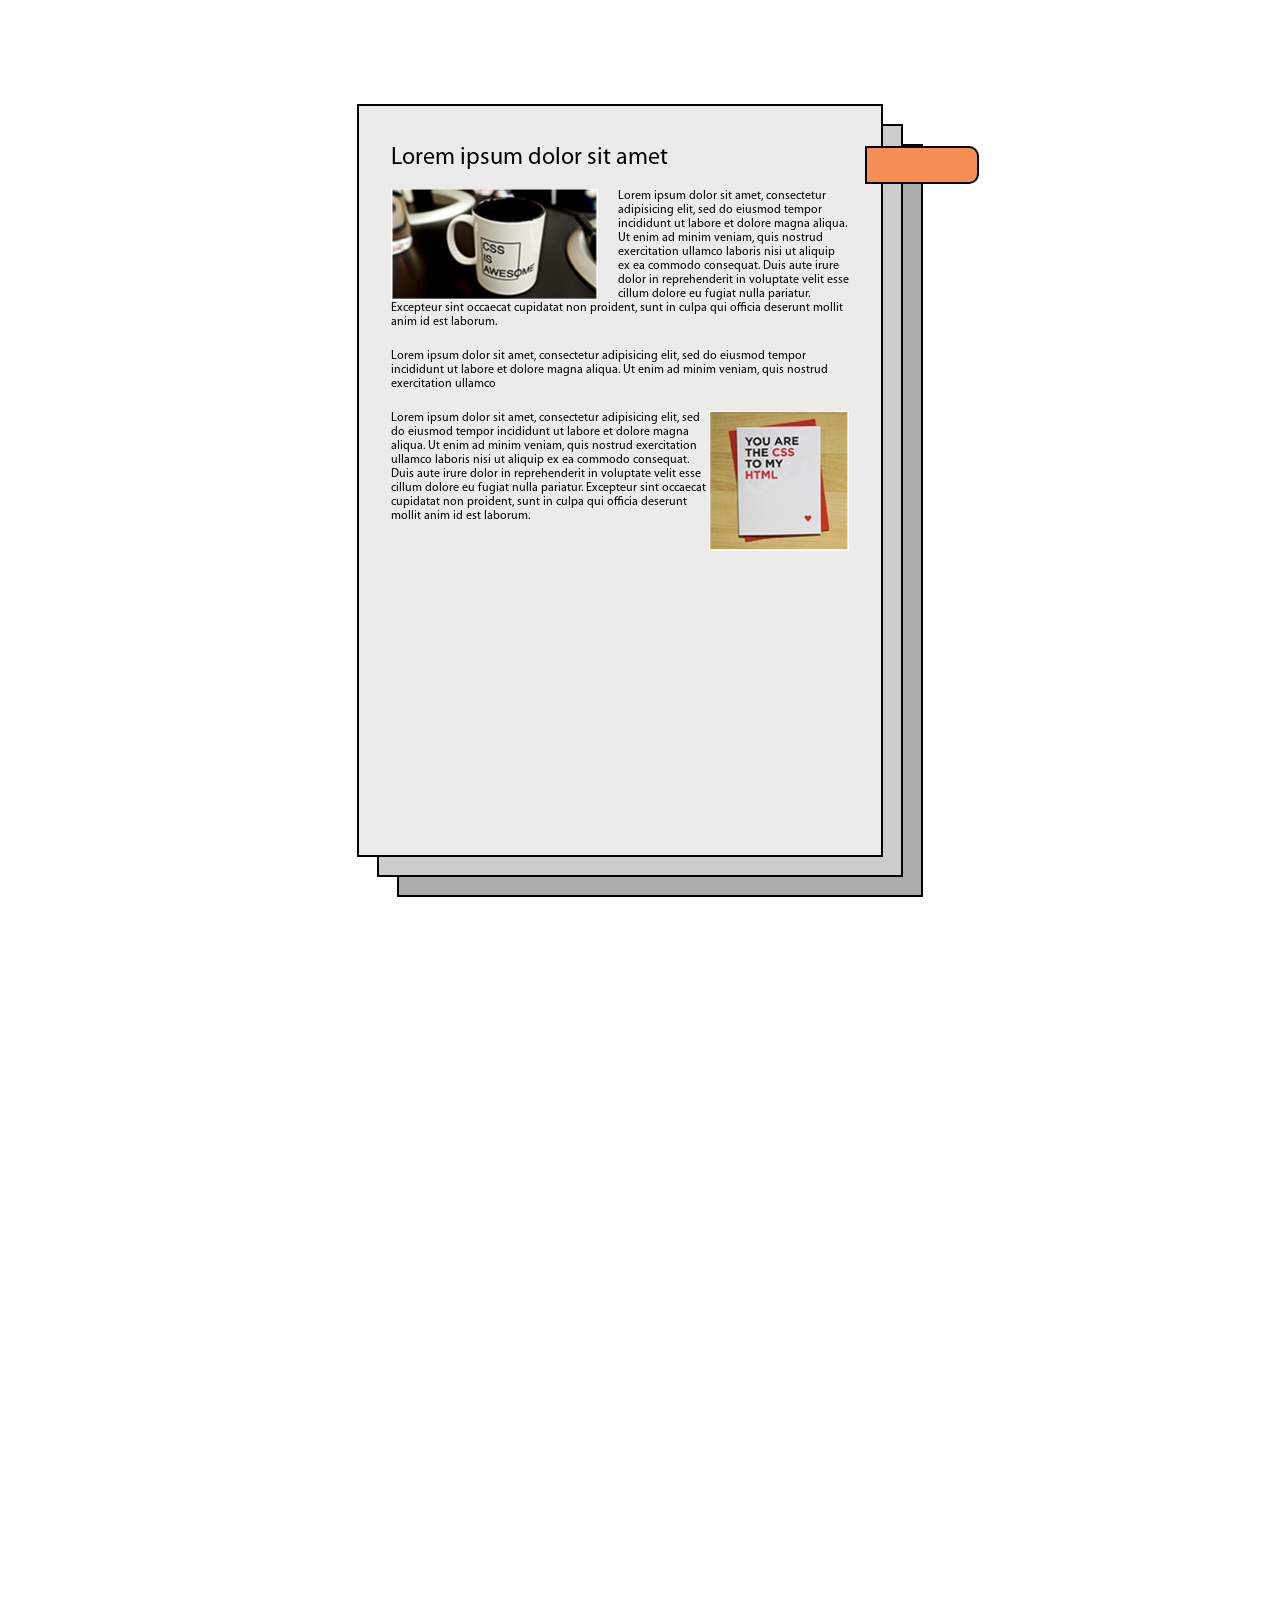
==== index.html @ 38b24c43 "Positioning & Floats/feature: font fixed" ====
<!DOCTYPE html>
<html lang="en">

    <head>
        <meta charset="UTF-8">
        <meta name="viewport" content="width=device-width, initial-scale=1.0">
        <meta http-equiv="X-UA-Compatible" content="ie=edge">
        <link rel="stylesheet" href="css/main.css">
        <title>Positioning and float</title>
    </head>

    <body>
        <section>
            <article>
                <div class="sticker"></div>
                <header>
                    Lorem ipsum dolor sit amet
                </header>
                <img src="img/cup.png" alt="Cup 'CSS is awesome'">
                <p>Lorem ipsum dolor sit amet, consectetur adipisicing elit, sed
                    do eiusmod tempor incididunt ut labore et dolore magna aliqua.
                    Ut enim ad minim veniam, quis nostrud exercitation ullamco
                    laboris nisi ut aliquip ex ea commodo consequat. Duis aute
                    irure dolor in reprehenderit in voluptate velit esse cillum
                    dolore eu fugiat nulla pariatur. Excepteur sint occaecat
                    cupidatat non proident, sunt in culpa qui officia deserunt
                    mollit anim id est laborum.</p>
                <p>Lorem ipsum dolor sit amet, consectetur adipisicing elit, sed
                    do eiusmod tempor incididunt ut labore et dolore magna aliqua.
                    Ut enim ad minim veniam, quis nostrud exercitation ullamco
                </p>
                <img src="img/postcard.png" alt="CSS Postcard">
                <p>Lorem ipsum dolor sit amet, consectetur adipisicing elit, sed
                    do eiusmod tempor incididunt ut labore et dolore magna aliqua.
                    Ut enim ad minim veniam, quis nostrud exercitation ullamco
                    laboris nisi ut aliquip ex ea commodo consequat. Duis aute
                    irure dolor in reprehenderit in voluptate velit esse cillum
                    dolore eu fugiat nulla pariatur. Excepteur sint occaecat
                    cupidatat non proident, sunt in culpa qui officia deserunt
                    mollit anim id est laborum.</p>
            </article>
            <article></article>
            <article></article>
        </section>
    </body>

</html>
---- css/main.css ----
* {
    margin: 0;
    padding: 0;
    font-family: Myriad Pro;
}

p {
    font-size: 12px;
}

body {
    height: 2000px;
}

section {
    position: absolute;
    width: 526px;
    margin: 0 auto;
    top: 124px;
    left: 0;
    right: 0;
}

article {
    position: absolute;
    width: 458px;
    height: 667px;
    border: 2px solid black;
    padding: 41px 32px;
}

header {
    font-size: 24px;
    line-height: 22px;
}

img:nth-of-type(odd) {
    margin: 20px 20px 0 0;
    float: left;
}

img:nth-of-type(even) {
    margin: 20px 0 0 0;
    float: right;
}

p, h1 {
    margin: 20px 0 0 0;
}

.sticker {
    border-radius: 0 10px 10px 0;
    position: absolute;
    width: 98px;
    height: 34px;
    border: 2px solid black;
}

.sticker:nth-of-type(1) {
    width: 110px;
    z-index: 7;
    top: 40px;
    left: 506px;
    background-color: #f68e56;
}

article:nth-of-type(1) {
    top: -20px;
    left: -20px;
    z-index: 6;
    background-color: #ebebeb;
}

article:nth-of-type(2) {
    top: 0px;
    left: 0px;
    z-index: 4;
    background-color: #cccccc;
}

article:nth-of-type(3) {
    top: 20px;
    left: 20px;
    z-index: 2;
    background-color: #acacac;
}

@font-face {
    font-family: Myriad Pro;
    src: url(../fonts/MYRIADPRO-REGULAR.OTF);
}
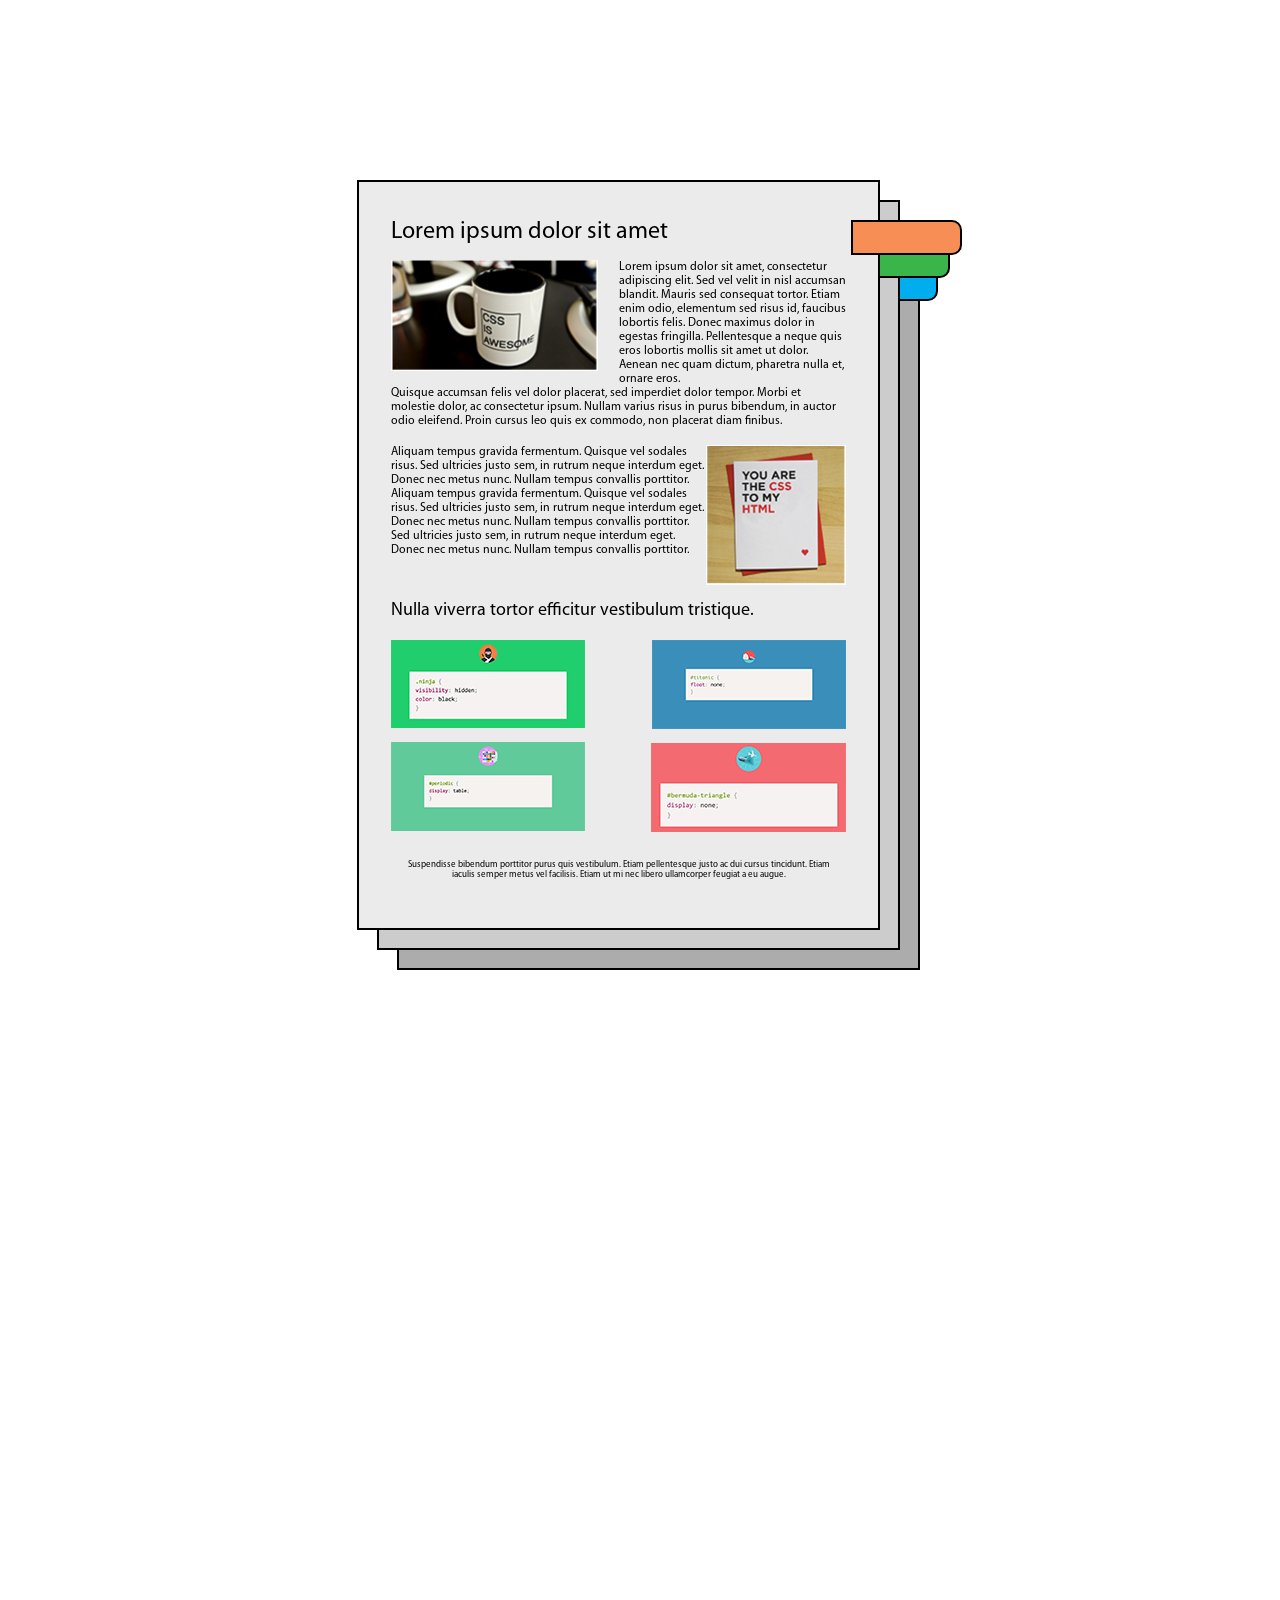
==== commit 84a485c1: "Positioning & Floats/feature: central block is finished" ====
--- a/index.html
+++ b/index.html
@@ -12,36 +12,69 @@
     <body>
         <section>
             <article>
-                <div class="sticker"></div>
+                <div class="bookmark"></div>
                 <header>
                     Lorem ipsum dolor sit amet
                 </header>
-                <img src="img/cup.png" alt="Cup 'CSS is awesome'">
-                <p>Lorem ipsum dolor sit amet, consectetur adipisicing elit, sed
-                    do eiusmod tempor incididunt ut labore et dolore magna aliqua.
-                    Ut enim ad minim veniam, quis nostrud exercitation ullamco
-                    laboris nisi ut aliquip ex ea commodo consequat. Duis aute
-                    irure dolor in reprehenderit in voluptate velit esse cillum
-                    dolore eu fugiat nulla pariatur. Excepteur sint occaecat
-                    cupidatat non proident, sunt in culpa qui officia deserunt
-                    mollit anim id est laborum.</p>
-                <p>Lorem ipsum dolor sit amet, consectetur adipisicing elit, sed
-                    do eiusmod tempor incididunt ut labore et dolore magna aliqua.
-                    Ut enim ad minim veniam, quis nostrud exercitation ullamco
-                </p>
-                <img src="img/postcard.png" alt="CSS Postcard">
-                <p>Lorem ipsum dolor sit amet, consectetur adipisicing elit, sed
-                    do eiusmod tempor incididunt ut labore et dolore magna aliqua.
-                    Ut enim ad minim veniam, quis nostrud exercitation ullamco
-                    laboris nisi ut aliquip ex ea commodo consequat. Duis aute
-                    irure dolor in reprehenderit in voluptate velit esse cillum
-                    dolore eu fugiat nulla pariatur. Excepteur sint occaecat
-                    cupidatat non proident, sunt in culpa qui officia deserunt
-                    mollit anim id est laborum.</p>
+                <section class="SectionOfArticle">
+                    <img class="LeftImage" src="img/cup.png" alt="Cup 'CSS is awesome'">
+                    <p>Lorem ipsum dolor sit amet, consectetur adipiscing elit.
+                        Sed vel velit in nisl accumsan blandit. Mauris sed consequat
+                        tortor. Etiam enim odio, elementum sed risus id, faucibus
+                        lobortis felis. Donec maximus dolor in egestas fringilla.
+                        Pellentesque a neque quis eros lobortis mollis sit amet
+                        ut dolor. Aenean nec quam dictum, pharetra nulla et,
+                        ornare eros.</p>
+                    <p>Quisque accumsan felis vel dolor placerat, sed imperdiet
+                        dolor tempor. Morbi et molestie dolor, ac consectetur
+                        ipsum. Nullam varius risus in purus bibendum, in auctor
+                        odio eleifend. Proin cursus leo quis ex commodo, non
+                        placerat diam finibus.</p>
+                </section>
+                <section class="SectionOfArticle">
+                    <img class="RightImage" src="img/postcard.png" alt="CSS Postcard">
+                    <p>Aliquam tempus gravida fermentum. Quisque vel sodales risus.
+                        Sed ultricies justo sem, in rutrum neque interdum eget.
+                        Donec nec metus nunc. Nullam tempus convallis porttitor.
+                        Aliquam tempus gravida fermentum. Quisque vel sodales
+                        risus. Sed ultricies justo sem, in rutrum neque interdum
+                        eget. Donec nec metus nunc. Nullam tempus convallis
+                        porttitor. Sed ultricies justo sem, in rutrum neque
+                        interdum eget. Donec nec metus nunc. Nullam tempus convallis
+                        porttitor.
+                    </p>
+                </section>
+                <section class="SectionOfArticle">
+                    <header>
+                        Nulla viverra tortor efficitur vestibulum tristique.
+                    </header>
+                    <img class="LeftImage" src="img/CssJoke_1.png" alt="CSS first joke">
+                    <img class="RightImage" src="img/CssJoke_2.png" alt="CSS second joke'">
+                    <img class="LeftImage" src="img/CssJoke_3.png" alt="CSS third joke">
+                    <img class="RightImage" src="img/CssJoke_4.png" alt="CSS fourth joke">
+                </section>
+                <footer>
+                    Suspendisse bibendum porttitor purus quis vestibulum. Etiam pellentesque justo
+                    ac dui cursus tincidunt. Etiam iaculis semper metus vel
+                    facilisis. Etiam ut mi nec libero ullamcorper feugiat a
+                    eu augue.
+                </footer>
             </article>
-            <article></article>
-            <article></article>
+            <article>
+                <div class="bookmark"></div>
+            </article>
+            <article>
+                <div class="bookmark"></div>
+            </article>
         </section>
     </body>
 
 </html>
+</section>
+</body>
+
+</html>
+</section>
+</body>
+
+</html>
--- a/css/main.css
+++ b/css/main.css
@@ -6,6 +6,7 @@
 
 p {
     font-size: 12px;
+    line-height: 14px;
 }
 
 body {
@@ -16,17 +17,37 @@
     position: absolute;
     width: 526px;
     margin: 0 auto;
-    top: 124px;
+    top: 200px;
     left: 0;
     right: 0;
 }
 
 article {
     position: absolute;
-    width: 458px;
-    height: 667px;
+    width: 455px;
+    height: 668px;
     border: 2px solid black;
-    padding: 41px 32px;
+    padding: 39px 32px;
+}
+
+.SectionOfArticle {
+    position: static;
+    width: 100%;
+    margin: 17px 0 0px 0;
+}
+
+.SectionOfArticle::after {
+    content: ".";
+    clear: both;
+    display: block;
+    height: 0;
+    visibility: hidden;
+}
+
+section>header {
+    font-size: 18px;
+    line-height: 17px;
+    margin: 0px 0 7px 0;
 }
 
 header {
@@ -34,34 +55,38 @@
     line-height: 22px;
 }
 
-img:nth-of-type(odd) {
-    margin: 20px 20px 0 0;
+.LeftImage {
+    margin: 0px 21px 15px 0;
     float: left;
 }
 
-img:nth-of-type(even) {
-    margin: 20px 0 0 0;
+.RightImage {
+    margin: 0px 0 0px 0;
     float: right;
 }
 
-p, h1 {
-    margin: 20px 0 0 0;
+.SectionOfArticle:nth-of-type(3) .LeftImage {
+    margin: 14px 0px 0px 0;
 }
 
-.sticker {
+.SectionOfArticle:nth-of-type(3) .RightImage {
+    margin: 14px 0px 0px 0;
+}
+
+footer {
+    font-size: 9px;
+    line-height: 10px;
+    width: 440px;
+    margin: 28px auto 0px;
+    text-align: center;
+}
+
+.bookmark {
     border-radius: 0 10px 10px 0;
     position: absolute;
-    width: 98px;
-    height: 34px;
+    width: 107px;
+    height: 31px;
     border: 2px solid black;
-}
-
-.sticker:nth-of-type(1) {
-    width: 110px;
-    z-index: 7;
-    top: 40px;
-    left: 506px;
-    background-color: #f68e56;
 }
 
 article:nth-of-type(1) {
@@ -71,11 +96,25 @@
     background-color: #ebebeb;
 }
 
+article:nth-of-type(1) .bookmark {
+    z-index: 7;
+    top: 38px;
+    left: 492px;
+    background-color: #f68e56;
+}
+
 article:nth-of-type(2) {
     top: 0px;
     left: 0px;
     z-index: 4;
     background-color: #cccccc;
+}
+
+article:nth-of-type(2) .bookmark {
+    z-index: 5;
+    top: 41px;
+    left: 460px;
+    background-color: #39b54a;
 }
 
 article:nth-of-type(3) {
@@ -85,6 +124,13 @@
     background-color: #acacac;
 }
 
+article:nth-of-type(3) .bookmark {
+    z-index: 3;
+    top: 44px;
+    left: 428px;
+    background-color: #00aeef;
+}
+
 @font-face {
     font-family: Myriad Pro;
     src: url(../fonts/MYRIADPRO-REGULAR.OTF);
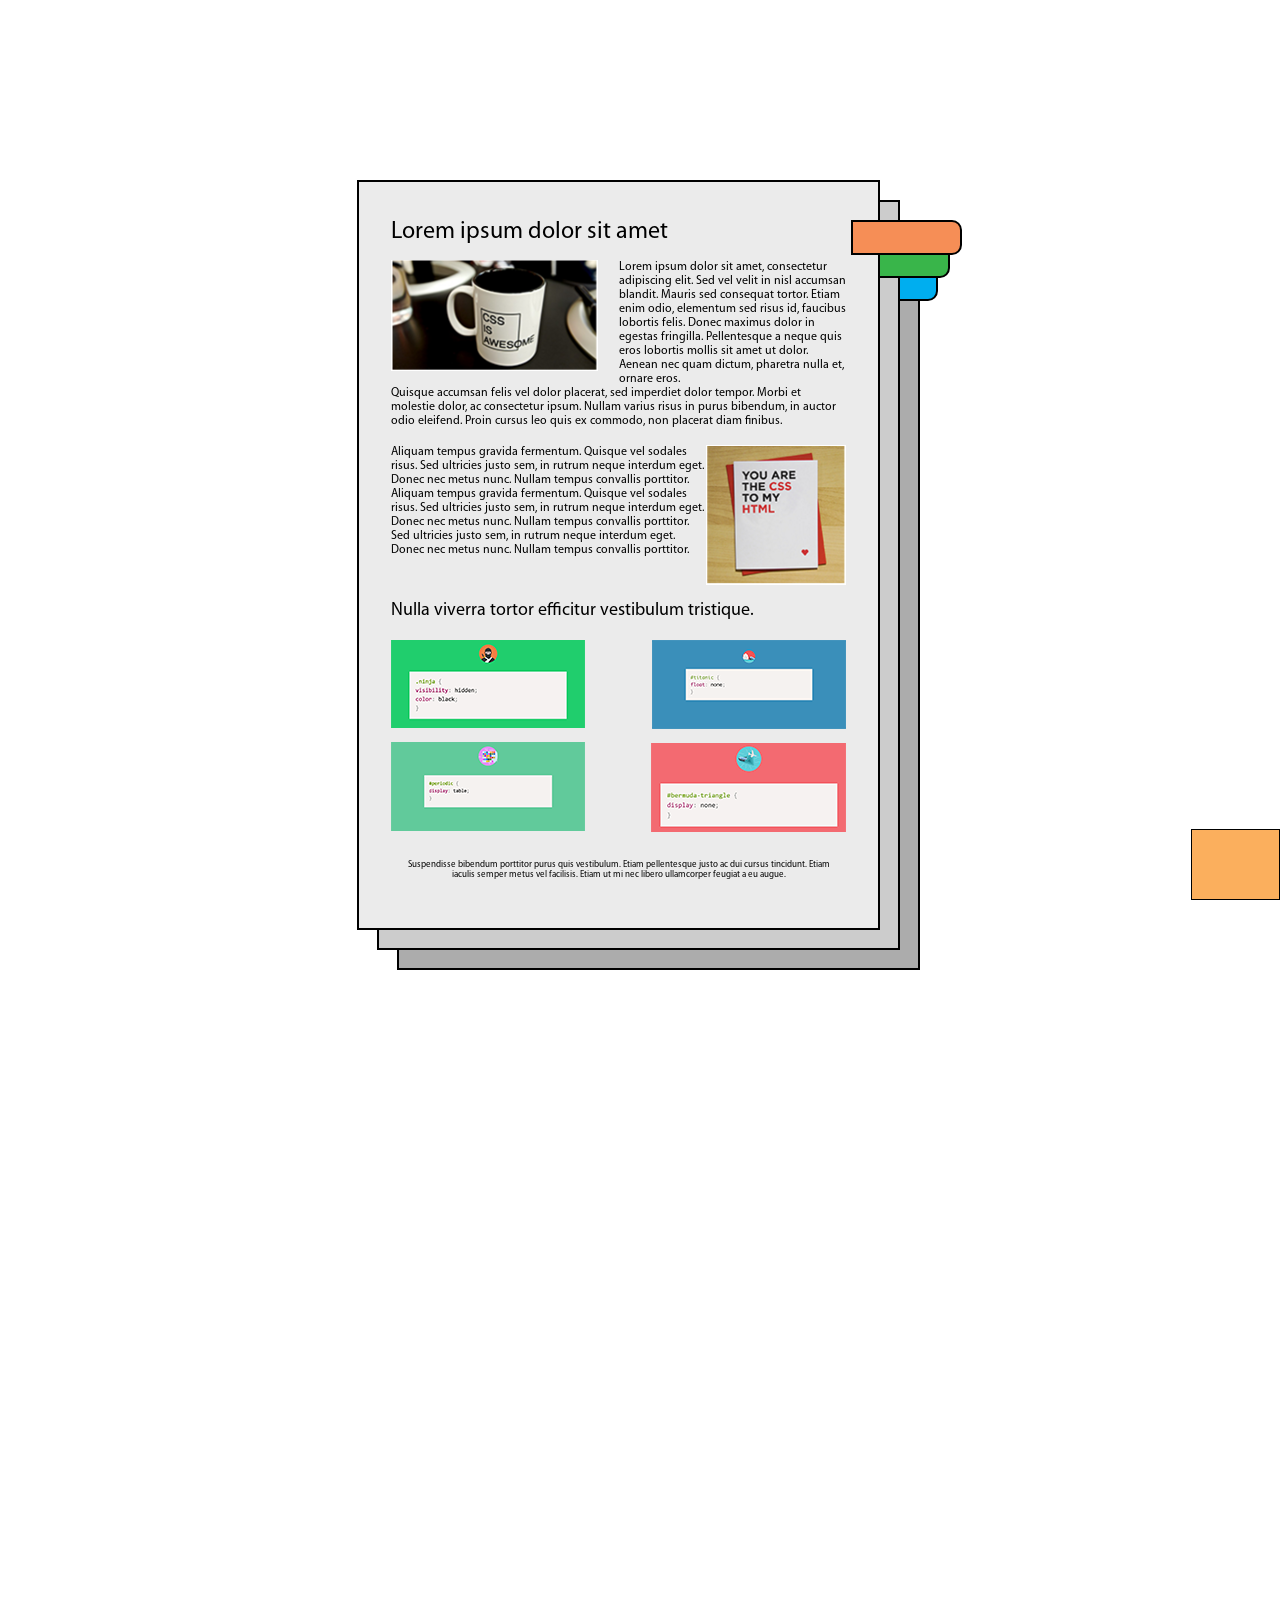
==== commit ce38534f: "Positioning & Floats/fix: font changed from ttf to woff (works for all browsers)" ====
--- a/index.html
+++ b/index.html
@@ -67,6 +67,9 @@
                 <div class="bookmark"></div>
             </article>
         </section>
+        <aside>
+
+        </aside>
     </body>
 
 </html>
--- a/css/main.css
+++ b/css/main.css
@@ -11,6 +11,16 @@
 
 body {
     height: 2000px;
+}
+
+aside {
+    position: fixed;
+    bottom: 0px;
+    right: 0px;
+    border: 1px solid black;
+    background-color: #fbaf5d;
+    width: 87px;
+    height: 69px;
 }
 
 section {
@@ -133,5 +143,5 @@
 
 @font-face {
     font-family: Myriad Pro;
-    src: url(../fonts/MYRIADPRO-REGULAR.OTF);
+    src: url(../fonts/MYRIADPRO-REGULAR.woff);
 }
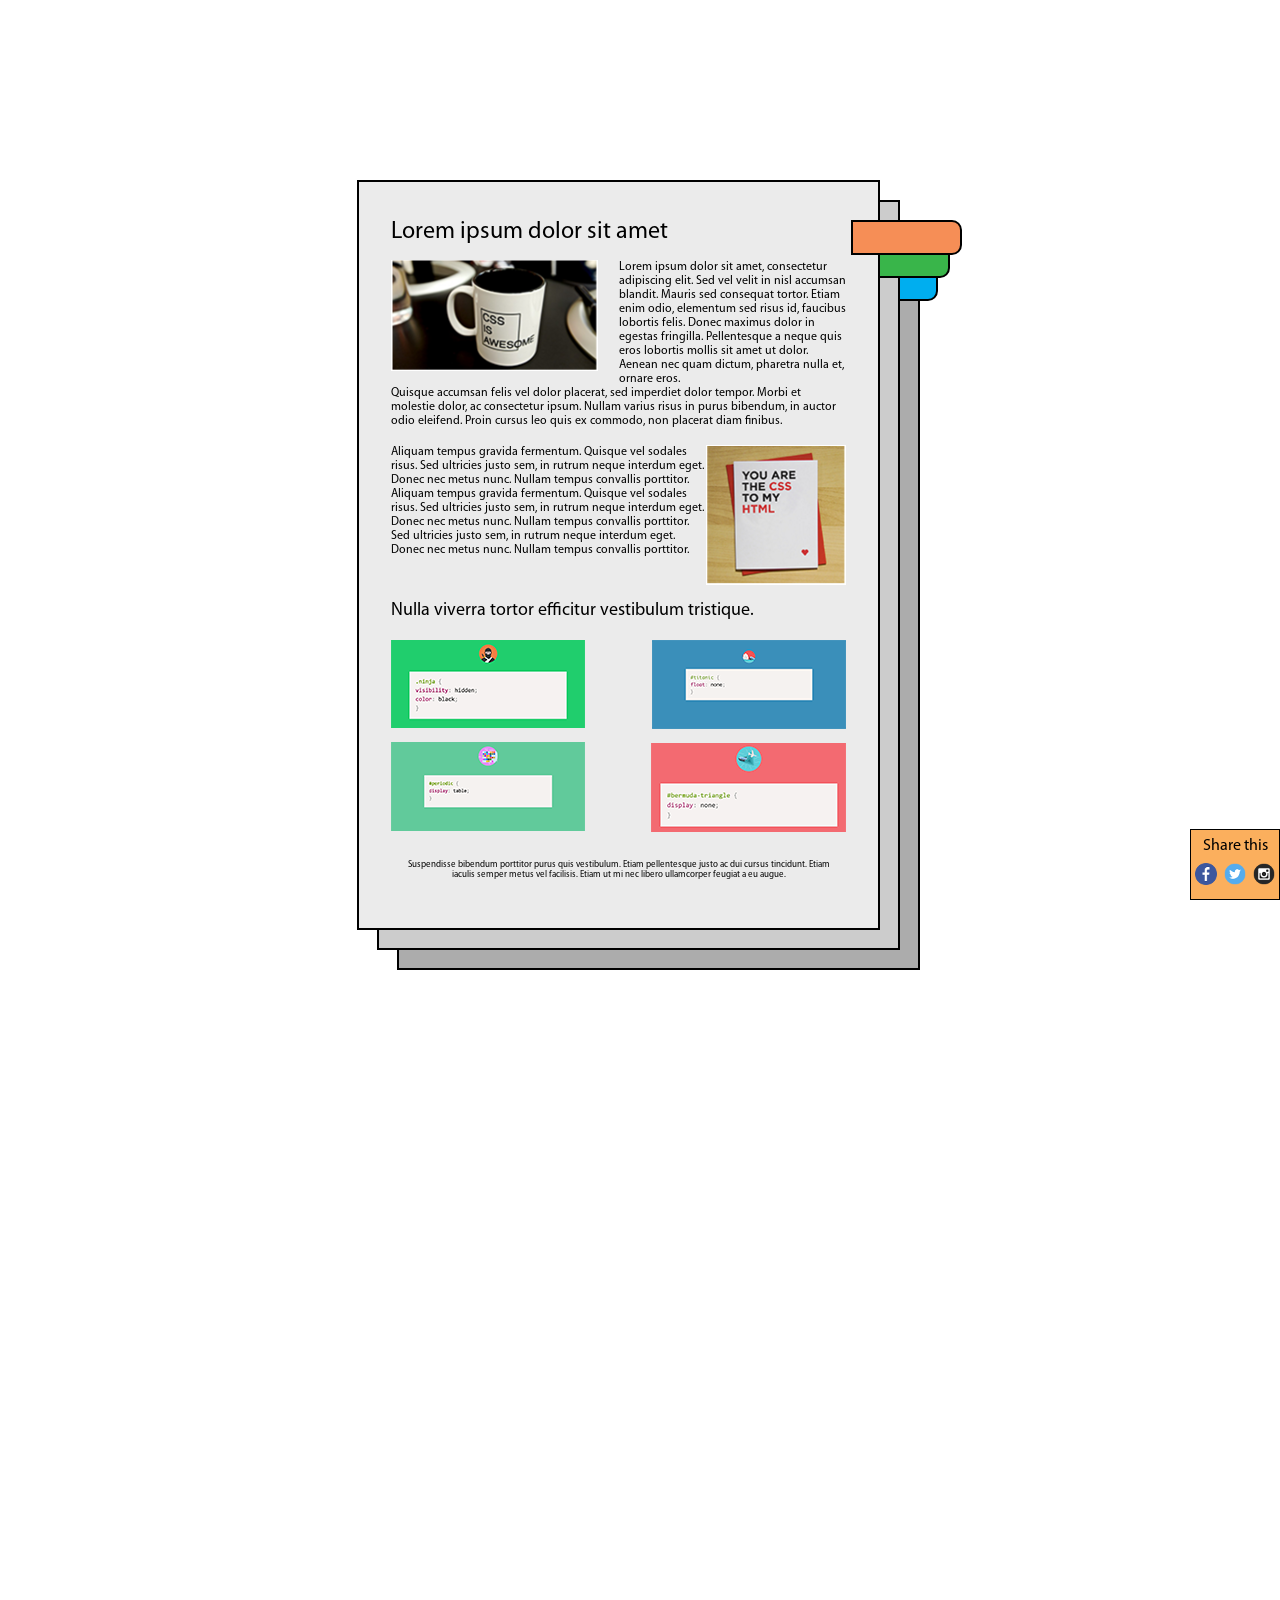
==== commit 5f6e2711: "Positioning & Floats/feature: all elements from layout added to html page" ====
--- a/index.html
+++ b/index.html
@@ -10,7 +10,7 @@
     </head>
 
     <body>
-        <section>
+        <main>
             <article>
                 <div class="bookmark"></div>
                 <header>
@@ -66,18 +66,15 @@
             <article>
                 <div class="bookmark"></div>
             </article>
-        </section>
+        </main>
         <aside>
-
+            <header>Share this</header>
+            <menu class="MenuWithSocialNetworks">
+                <img src="img/Facebook.png" alt="Facebook">
+                <img src="img/Twitter.png" alt="Twitter">
+                <img src="img/Instagram.png" alt="Instagram">
+            </menu>
         </aside>
     </body>
 
 </html>
-</section>
-</body>
-
-</html>
-</section>
-</body>
-
-</html>
--- a/css/main.css
+++ b/css/main.css
@@ -19,11 +19,38 @@
     right: 0px;
     border: 1px solid black;
     background-color: #fbaf5d;
-    width: 87px;
+    width: 88px;
     height: 69px;
 }
 
-section {
+aside header {
+    font-size: 16px;
+    line-height: 12px;
+    text-align: center;
+    margin: 10px 0 0 0;
+}
+
+.MenuWithSocialNetworks {
+    margin: 11px 0 0 0;
+    height: 22px;
+}
+
+.MenuWithSocialNetworks>img {
+    display: block;
+    margin: 0 7px 0 0px;
+    height: 22px;
+    float: left;
+}
+
+.MenuWithSocialNetworks>img:first-child {
+    margin: 0 7px 0 4px;
+}
+
+.MenuWithSocialNetworks>img:last-child {
+    margin: 0 0 0 0;
+}
+
+main {
     position: absolute;
     width: 526px;
     margin: 0 auto;
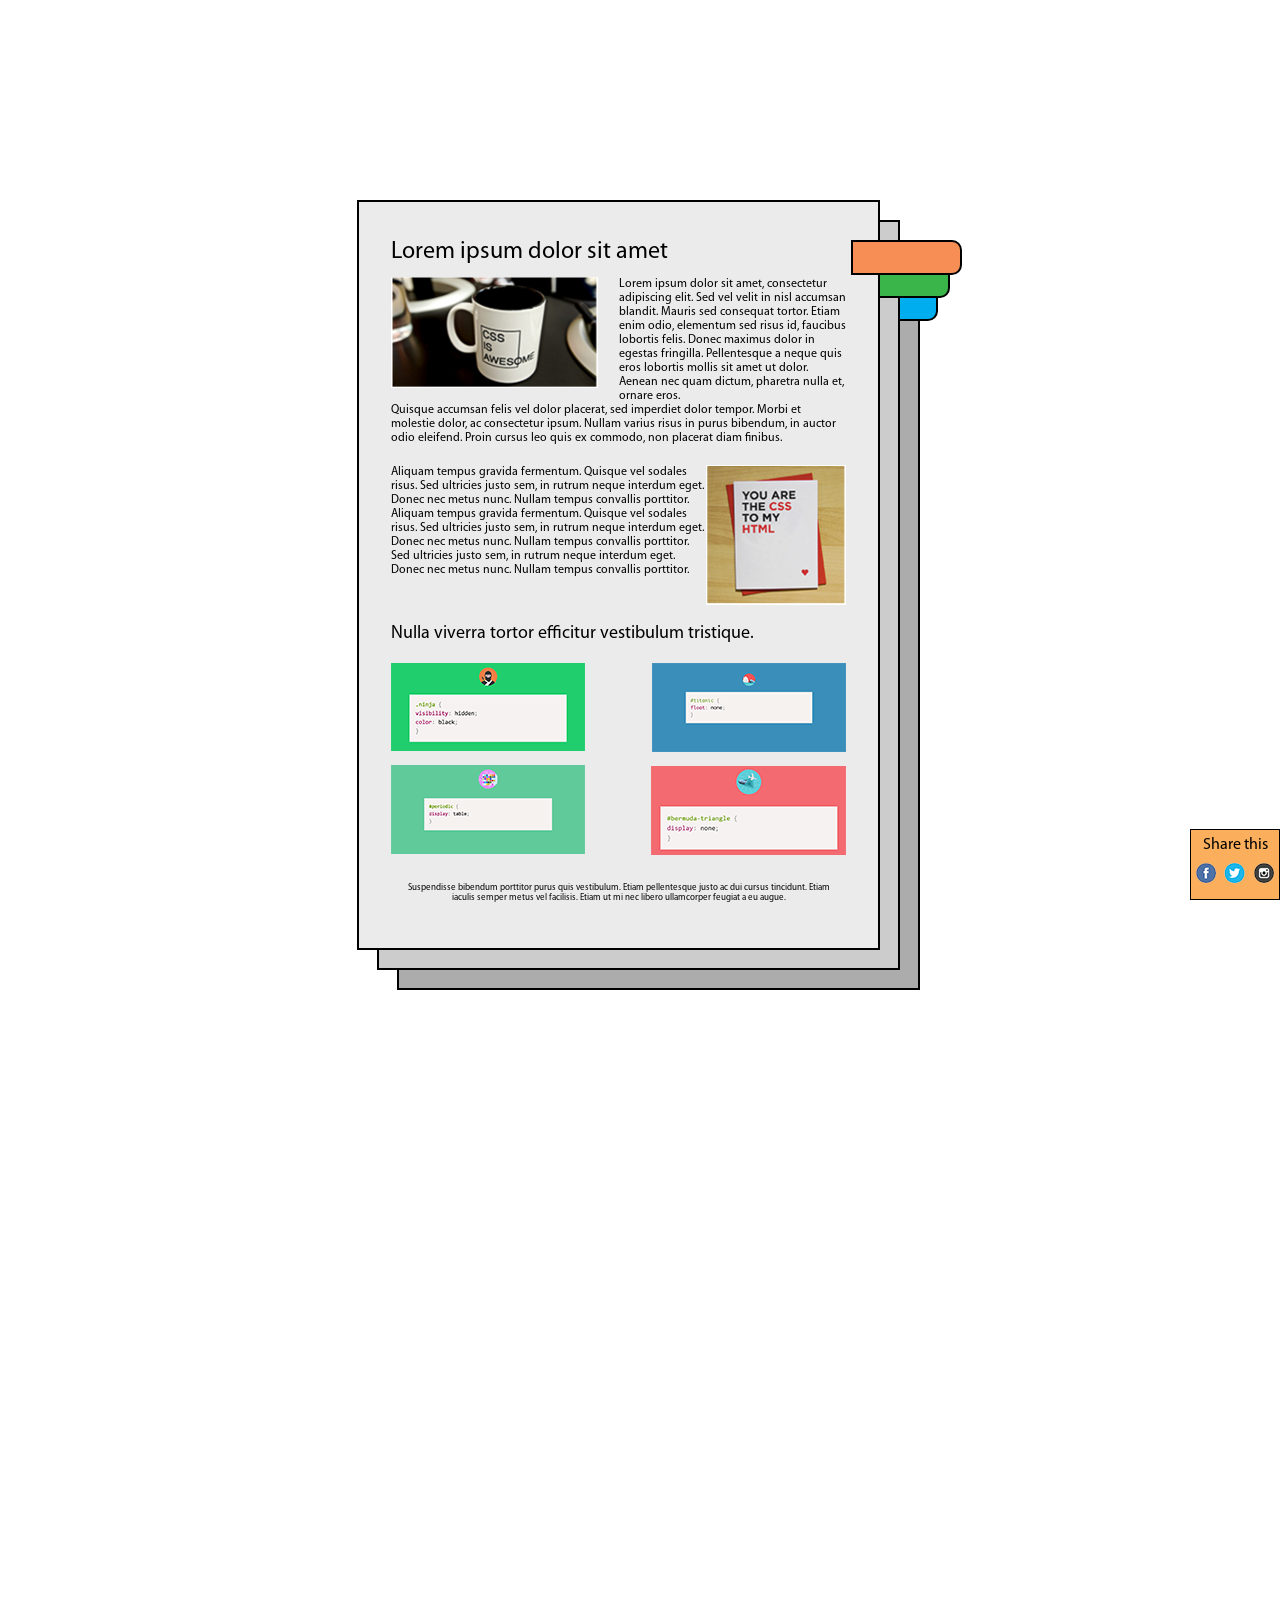
==== commit dfcac18e: "Positioning & Floats/fix: added some improvements to css and html" ====
--- a/index.html
+++ b/index.html
@@ -13,9 +13,14 @@
         <main>
             <article>
                 <div class="bookmark"></div>
-                <header>
-                    Lorem ipsum dolor sit amet
-                </header>
+            </article>
+            <article>
+                <div class="bookmark"></div>
+            </article>
+            <article>
+                <h1>
+                  Lorem ipsum dolor sit amet
+                </h1>
                 <section class="SectionOfArticle">
                     <img class="LeftImage" src="img/cup.png" alt="Cup 'CSS is awesome'">
                     <p>Lorem ipsum dolor sit amet, consectetur adipiscing elit.
@@ -45,9 +50,9 @@
                     </p>
                 </section>
                 <section class="SectionOfArticle">
-                    <header>
+                    <h2>
                         Nulla viverra tortor efficitur vestibulum tristique.
-                    </header>
+                    </h2>
                     <img class="LeftImage" src="img/CssJoke_1.png" alt="CSS first joke">
                     <img class="RightImage" src="img/CssJoke_2.png" alt="CSS second joke'">
                     <img class="LeftImage" src="img/CssJoke_3.png" alt="CSS third joke">
@@ -59,16 +64,11 @@
                     facilisis. Etiam ut mi nec libero ullamcorper feugiat a
                     eu augue.
                 </footer>
-            </article>
-            <article>
-                <div class="bookmark"></div>
-            </article>
-            <article>
                 <div class="bookmark"></div>
             </article>
         </main>
         <aside>
-            <header>Share this</header>
+            <h3>Share this</h3>
             <menu class="MenuWithSocialNetworks">
                 <img src="img/Facebook.png" alt="Facebook">
                 <img src="img/Twitter.png" alt="Twitter">
--- a/css/main.css
+++ b/css/main.css
@@ -7,10 +7,15 @@
 p {
     font-size: 12px;
     line-height: 14px;
+    font-weight: 400;
 }
 
 body {
     height: 2000px;
+}
+
+html {
+    font-size: 16px;
 }
 
 aside {
@@ -21,13 +26,6 @@
     background-color: #fbaf5d;
     width: 88px;
     height: 69px;
-}
-
-aside header {
-    font-size: 16px;
-    line-height: 12px;
-    text-align: center;
-    margin: 10px 0 0 0;
 }
 
 .MenuWithSocialNetworks {
@@ -54,7 +52,7 @@
     position: absolute;
     width: 526px;
     margin: 0 auto;
-    top: 200px;
+    top: 220px;
     left: 0;
     right: 0;
 }
@@ -70,7 +68,10 @@
 .SectionOfArticle {
     position: static;
     width: 100%;
-    margin: 17px 0 0px 0;
+}
+
+.SectionOfArticle:not(:last-of-type) {
+    margin: 0 0 20px 0;
 }
 
 .SectionOfArticle::after {
@@ -81,15 +82,29 @@
     visibility: hidden;
 }
 
-section>header {
-    font-size: 18px;
-    line-height: 17px;
+h1,
+h2,
+h3 {
+    font-weight: 400;
+}
+
+h1 {
+    font-size: 1.5rem;
+    line-height: 0.9167;
+    margin: 0px 0 14px 0;
+}
+
+h2 {
+    font-size: 1.125rem;
+    line-height: 0.95;
     margin: 0px 0 7px 0;
 }
 
-header {
-    font-size: 24px;
-    line-height: 22px;
+h3 {
+    font-size: 1rem;
+    line-height: 0.75;
+    text-align: center;
+    margin: 9px 0 0 0;
 }
 
 .LeftImage {
@@ -111,10 +126,11 @@
 }
 
 footer {
+    display: block;
     font-size: 9px;
     line-height: 10px;
     width: 440px;
-    margin: 28px auto 0px;
+    margin: 28px auto 0;
     text-align: center;
 }
 
@@ -126,15 +142,13 @@
     border: 2px solid black;
 }
 
-article:nth-of-type(1) {
+article:nth-of-type(3) {
     top: -20px;
     left: -20px;
-    z-index: 6;
     background-color: #ebebeb;
 }
 
-article:nth-of-type(1) .bookmark {
-    z-index: 7;
+article:nth-of-type(3) .bookmark {
     top: 38px;
     left: 492px;
     background-color: #f68e56;
@@ -143,26 +157,22 @@
 article:nth-of-type(2) {
     top: 0px;
     left: 0px;
-    z-index: 4;
     background-color: #cccccc;
 }
 
 article:nth-of-type(2) .bookmark {
-    z-index: 5;
     top: 41px;
     left: 460px;
     background-color: #39b54a;
 }
 
-article:nth-of-type(3) {
+article:nth-of-type(1) {
     top: 20px;
     left: 20px;
-    z-index: 2;
     background-color: #acacac;
 }
 
-article:nth-of-type(3) .bookmark {
-    z-index: 3;
+article:nth-of-type(1) .bookmark {
     top: 44px;
     left: 428px;
     background-color: #00aeef;
@@ -172,3 +182,8 @@
     font-family: Myriad Pro;
     src: url(../fonts/MYRIADPRO-REGULAR.woff);
 }
+
+
+}
+
+}
